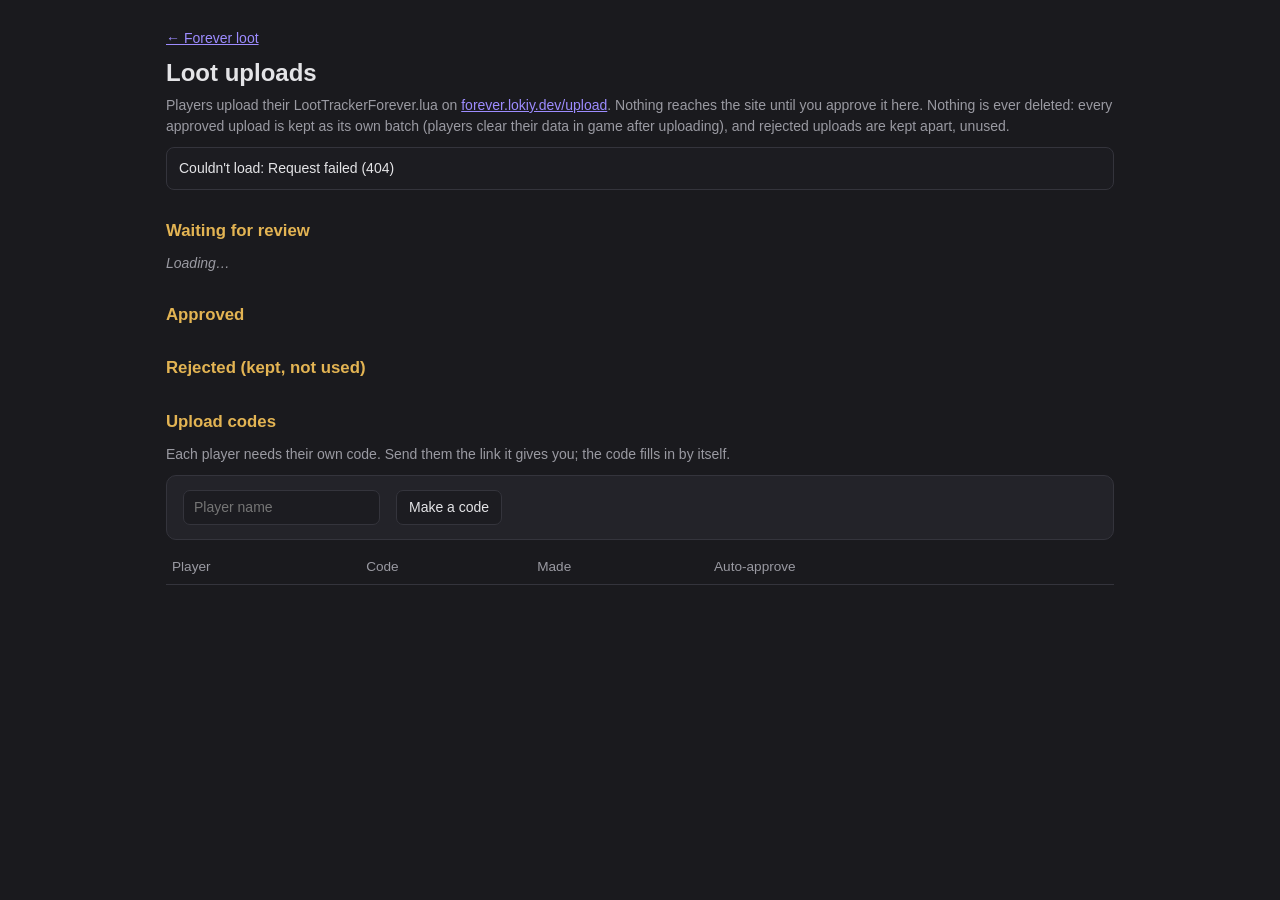
==== site/admin/index.html @ 711d1100 "Drafts: test addon, addon, format, upload service, site build, pages, tests" ====
<!doctype html>
<html lang="en">
<head>
  <meta charset="utf-8">
  <meta name="viewport" content="width=device-width, initial-scale=1">
  <title>Loot Uploads</title>
  <meta name="robots" content="noindex">
  <style>
    :root {
      color-scheme: dark;
      --bg: #1a1a1e; --panel: #232329; --panel-2: #1c1c21; --line: #34343c; --text: #e4e4e7; --muted: #9a9aa2;
      --accent: #9d8cff; --gold: #e3b453; --ok: #5fd07a; --bad: #ff6b6b;
      --mono: ui-monospace, "JetBrains Mono", Consolas, monospace;
    }
    * { box-sizing: border-box; }
    body { margin: 0; background: var(--bg); color: var(--text); font: 14px/1.5 -apple-system, "Segoe UI", Roboto, sans-serif; }
    main { max-width: 980px; margin: 0 auto; padding: 28px 16px 60px; }
    a { color: var(--accent); }
    h1 { font-size: 1.5rem; margin: 6px 0 4px; }
    h2 { font-size: 1.05rem; margin: 28px 0 10px; color: var(--gold); }
    p { color: var(--muted); margin: 0 0 10px; }
    .card { background: var(--panel); border: 1px solid var(--line); border-radius: 10px; padding: 14px 16px; margin-bottom: 10px; }
    .row { display: flex; flex-wrap: wrap; align-items: center; justify-content: space-between; gap: 8px 16px; }
    .who { font-weight: 600; font-size: 1rem; }
    .muted { color: var(--muted); }
    .facts { display: flex; flex-wrap: wrap; gap: 4px 16px; margin-top: 6px; color: var(--muted); font-size: .9rem; }
    .facts b { color: var(--text); font-weight: 600; }
    button { font: inherit; padding: 6px 12px; border-radius: 7px; border: 1px solid var(--line); background: var(--panel-2);
      color: var(--text); cursor: pointer; }
    button.ok { background: rgba(95, 208, 122, .15); border-color: rgba(95, 208, 122, .45); }
    button.bad { background: rgba(255, 107, 107, .12); border-color: rgba(255, 107, 107, .4); }
    button:disabled { opacity: .5; cursor: default; }
    input { font: inherit; padding: 6px 10px; border-radius: 7px; border: 1px solid var(--line); background: var(--panel-2); color: var(--text); }
    code { font: .85rem var(--mono); background: var(--panel-2); border: 1px solid var(--line); border-radius: 5px; padding: 1px 6px; word-break: break-all; }
    .empty { color: var(--muted); font-style: italic; }
    .note { padding: 10px 12px; border-radius: 8px; margin: 10px 0; display: none; }
    .note.on { display: block; background: var(--panel-2); border: 1px solid var(--line); }
    table { width: 100%; border-collapse: collapse; }
    td, th { text-align: left; padding: 7px 6px; border-bottom: 1px solid var(--line); vertical-align: middle; }
    th { color: var(--muted); font-weight: 500; font-size: .85rem; }
    .tbl { overflow-x: auto; }
    .warn { margin-top: 8px; padding: 7px 10px; border-radius: 7px; background: rgba(227, 180, 83, .1);
      border: 1px solid rgba(227, 180, 83, .4); color: var(--gold); font-size: .9rem; }
    details.batches { margin-top: 8px; }
    details.batches summary { cursor: pointer; color: var(--muted); font-size: .9rem; }
    .batch { border-top: 1px solid var(--line); padding: 8px 0 2px; margin-top: 8px; }
    .preview { margin-top: 10px; border-top: 1px solid var(--line); padding-top: 10px; }
    .preview h3 { font-size: .95rem; margin: 14px 0 6px; color: var(--text); }
    .preview table { font-size: .85rem; }
    .preview td, .preview th { padding: 4px 6px; vertical-align: top; }
    .preview details summary { cursor: pointer; color: var(--accent); margin: 10px 0 4px; }
    .num { text-align: right; white-space: nowrap; }
    .small { font-size: .8rem; color: var(--muted); }
    .q0 { color: #9d9d9d; } .q1 { color: #fff; } .q2 { color: #1eff00; } .q3 { color: #4a9eff; } .q4 { color: #b56bff; } .q5 { color: #ff8000; }
    a.q0, a.q1, a.q2, a.q3, a.q4, a.q5 { text-decoration: none; }
  </style>
</head>
<body>
<main>
  <a href="/">← Forever loot</a>
  <h1>Loot uploads</h1>
  <p>Players upload their LootTrackerForever.lua on <a href="/upload/" target="_blank" rel="noopener">forever.lokiy.dev/upload</a>.
    Nothing reaches the site until you approve it here. Nothing is ever deleted: every approved upload is kept as its own batch
    (players clear their data in game after uploading), and rejected uploads are kept apart, unused.</p>
  <div class="note" id="note" role="status"></div>

  <h2>Waiting for review</h2>
  <div id="queue"><p class="empty">Loading…</p></div>

  <h2>Approved</h2>
  <div id="approved"></div>

  <h2>Rejected (kept, not used)</h2>
  <div id="rejected"></div>

  <h2>Upload codes</h2>
  <p>Each player needs their own code. Send them the link it gives you; the code fills in by itself.</p>
  <form class="row card" id="new-code" style="justify-content:flex-start">
    <input id="new-name" placeholder="Player name" maxlength="24" required>
    <button type="submit">Make a code</button>
  </form>
  <div class="tbl"><table><thead><tr><th>Player</th><th>Code</th><th>Made</th><th title="Uploads with this code skip the review">Auto-approve</th><th></th></tr></thead><tbody id="codes"></tbody></table></div>
</main>
<script>
  "use strict";
  const $ = (id) => document.getElementById(id);
  const el = (tag, props, ...kids) => { const e = document.createElement(tag); Object.assign(e, props || {}); e.append(...kids); return e; };
  const when = (t) => t ? new Date(t * 1000).toLocaleString() : "–";
  const day = (t) => t ? new Date(t * 1000).toLocaleDateString() : "–";
  const kb = (n) => n >= 1048576 ? `${(n / 1048576).toFixed(1)} MB` : `${Math.max(1, Math.round(n / 1024))} KB`;
  const sizeText = (size, stored) => kb(size) + (stored != null ? ` (${kb(stored)} stored)` : "");
  const note = (text) => { $("note").textContent = text; $("note").className = "note on"; };

  async function api(path, body) {
    const r = await fetch("/admin/api/" + path, body === undefined ? {} : {
      method: "POST", headers: { "Content-Type": "application/json" }, body: JSON.stringify(body) });
    const j = await r.json().catch(() => ({}));
    if (!r.ok) throw new Error(j.error || `Request failed (${r.status})`);
    return j;
  }
  function facts(u) {
    const types = Object.entries(u.eventTypes || {}).map(([k, n]) => `${n} ${k}`).join(", ");
    const f = el("div", { className: "facts" });
    for (const [k, v] of [["Characters", (u.characters || []).join(", ") || "–"], ["Corpses", u.corpses], ["Items", u.items],
      ["Boss fights", u.bosses], ["Events", u.events + (types ? ` (${types})` : "")], ["Dates", `${day(u.from)} – ${day(u.to)}`],
      ["Size", sizeText(u.size, u.stored)], ["Addon", (u.addons && u.addons.length ? u.addons.join(", ") : "–") + ` (format ${u.format})`]])
      f.append(el("span", {}, `${k} `, el("b", { textContent: String(v) })));
    return f;
  }
  function render(d) {
    const q = $("queue"); q.innerHTML = "";
    if (!d.queue.length) q.append(el("p", { className: "empty", textContent: "Nothing waiting." }));
    for (const u of d.queue) {
      const ok = el("button", { className: "ok", textContent: "Approve" });
      const no = el("button", { className: "bad", textContent: "Reject" });
      ok.onclick = () => act("approve", u, `Approved ${u.player}'s upload. forever.lokiy.dev includes it within 5 minutes.`);
      no.onclick = () => { if (confirm(`Reject ${u.player}'s upload? It's kept under Rejected and not used.`)) act("reject", u, `Rejected ${u.player}'s upload.`); };
      const card = el("div", { className: "card" },
        el("div", { className: "row" }, el("span", { className: "who", textContent: u.player }),
          el("span", { className: "muted", textContent: `uploaded ${when(u.at)}` }),
          el("span", {}, previewButton(u), " ", ok, " ", no)),
        facts(u));
      if (u.overlapsUntil) card.append(el("div", { className: "warn", textContent:
        `Starts before the end of ${u.player}'s approved data (${day(u.overlapsUntil)}): they didn't clear after their last upload. ` +
        "Events in both count once." }));
      q.append(card);
    }
    playerList($("approved"), d.approved, "approvedAt", "approved");
    playerList($("rejected"), d.rejected, "rejectedAt", "rejected");
    const c = $("codes"); c.innerHTML = "";
    for (const k of d.codes) {
      const link = `${location.origin}/loot/upload#code=${encodeURIComponent(k.code)}`;
      const copy = el("button", { textContent: "Copy link" });
      copy.onclick = async () => { try { await navigator.clipboard.writeText(link); note(`Link for ${k.name} copied.`); } catch (e) { prompt("Link:", link); } };
      // Auto-approve: uploads with this code skip the review (for Lokiy's own uploads)
      const auto = el("input", { type: "checkbox", checked: !!k.auto, title: "Uploads with this code skip the review" });
      auto.onchange = () => api("auto", { code: k.code, on: auto.checked }).then(
        () => note(`Auto-approve ${auto.checked ? "on" : "off"} for ${k.name}.`), (e) => { note(e.message); load(); });
      const revoke = el("button", { className: "bad", textContent: "Revoke" });
      revoke.onclick = () => { if (confirm(`Revoke ${k.name}'s code? Their uploads stop working.`)) api("revoke", { code: k.code }).then(() => { note(`Revoked ${k.name}'s code.`); load(); }, (e) => note(e.message)); };
      c.append(el("tr", {}, el("td", { textContent: k.name }), el("td", {}, el("code", { textContent: k.code })),
        el("td", { className: "muted", textContent: k.revoked ? `revoked ${day(k.revoked)}` : day(k.created) }),
        el("td", {}, k.revoked ? "" : auto),
        el("td", {}, ...(k.revoked ? [] : [copy, " ", revoke]))));
    }
    if (!d.codes.length) c.append(el("tr", {}, el("td", { colSpan: 5, className: "empty", textContent: "No codes yet." })));
  }
  // Every batch of a player, with the totals over all of them.
  function playerList(host, byPlayer, atKey, verb) {
    host.innerHTML = "";
    const players = Object.keys(byPlayer || {});
    if (!players.length) host.append(el("p", { className: "empty", textContent: "None yet." }));
    for (const p of players) {
      const list = byPlayer[p];
      const sum = (k) => list.reduce((a, u) => a + (u[k] || 0), 0);
      const from = Math.min(...list.map((u) => u.from || Infinity)), to = Math.max(...list.map((u) => u.to || 0));
      const det = el("details", { className: "batches" }, el("summary", { textContent: `${list.length} upload${list.length > 1 ? "s" : ""}` }));
      for (const u of list.slice().reverse())
        det.append(el("div", { className: "batch" },
          el("div", { className: "row" }, el("span", { className: "muted", textContent: `${verb} ${when(u[atKey])}, uploaded ${when(u.at)}` }),
            previewButton(u)), facts(u)));
      host.append(el("div", { className: "card" },
        el("div", { className: "row" }, el("span", { className: "who", textContent: list[0].player || p }),
          el("span", { className: "muted", textContent: `${sum("events")} events · ${sum("drops")} drops · ${sizeText(sum("size"), sum("stored"))} · ` +
            `${day(isFinite(from) ? from : 0)} – ${day(to)}` })),
        det));
    }
  }
  // What's in an upload (preview.py on the server): runs, outside zones, mobs, items. Read only.
  const gold = (cu) => !cu ? "–" : cu >= 10000 ? `${Math.floor(cu / 10000)}g ${Math.floor(cu / 100) % 100}s` : `${Math.floor(cu / 100)}s ${cu % 100}c`;
  const mins = (a, b) => a && b && b > a ? `${Math.round((b - a) / 60)} min` : "–";
  const time = (t) => t ? new Date(t * 1000).toLocaleString([], { dateStyle: "short", timeStyle: "short" }) : "–";
  function previewButton(u) {
    const b = el("button", { textContent: "Show what's in it" });
    b.onclick = async () => {
      const card = b.closest(".card, .batch");
      const old = card.querySelector(":scope > .preview");
      if (old) { old.remove(); b.textContent = "Show what's in it"; return; }
      b.disabled = true; b.textContent = "Reading the file…";
      try { card.append(showPreview(u, await api("preview?id=" + encodeURIComponent(u.id)))); b.textContent = "Hide"; }
      catch (e) { note(`Couldn't read ${u.player}'s upload: ${e.message}`); b.textContent = "Show what's in it"; }
      b.disabled = false;
    };
    return b;
  }
  // What's in an upload (preview.py): mobs, items, boss fights. Names come from Wowhead on the public site, so IDs here.
  const WOWHEAD = "https://www.wowhead.com";  // same address as site/index.html; TODO 3.5 confirms it for Forever
  function showPreview(u, p) {
    const box = el("div", { className: "preview" });
    box.append(el("p", { textContent: `${p.events} events: ${p.new} new, ${p.known} already in ${u.player}'s other approved uploads (${p.approvedBatches}).` }));
    const list = (title, rows) => {
      const d = el("details", {}, el("summary", { textContent: `${title} (${rows.length})` }));
      for (const r of rows) d.append(el("div", { className: "small" }, r));
      box.append(d);
    };
    const link = (kind, id, text) => el("a", { href: `${WOWHEAD}/${kind}=${id}`, target: "_blank", rel: "noopener", textContent: text });
    list("Mobs", p.mobs.map((m) => el("span", {}, link("npc", m.id, m.name || `NPC ${m.id}`), ` ${m.corpses} corpses`)));
    list("Items", p.items.map((i) => el("span", { className: `q${i.q ?? 1}` }, link("item", i.id, `item ${i.id}`), ` ×${i.n}`)));
    list("Boss fights", p.bosses.map((b) => el("span", { textContent: `${b.name || b.encounter}: ${b.ok ? "killed" : "wipe"}${b.inst ? `, ${b.inst}` : ""}` })));
    return box;
  }
  async function act(action, u, done) {
    try { await api(action, { id: u.id }); note(done); } catch (e) { note(e.message); }
    load();
  }
  async function load() {
    try { render(await api("list")); } catch (e) { note(`Couldn't load: ${e.message}`); }
  }
  $("new-code").addEventListener("submit", async (e) => {
    e.preventDefault();
    try {
      const j = await api("code", { name: $("new-name").value.trim() });
      $("new-name").value = "";
      note(`Made a code for ${j.name}. Use "Copy link" below to send it.`);
    } catch (err) { note(err.message); }
    load();
  });
  load();
</script>
</body>
</html>
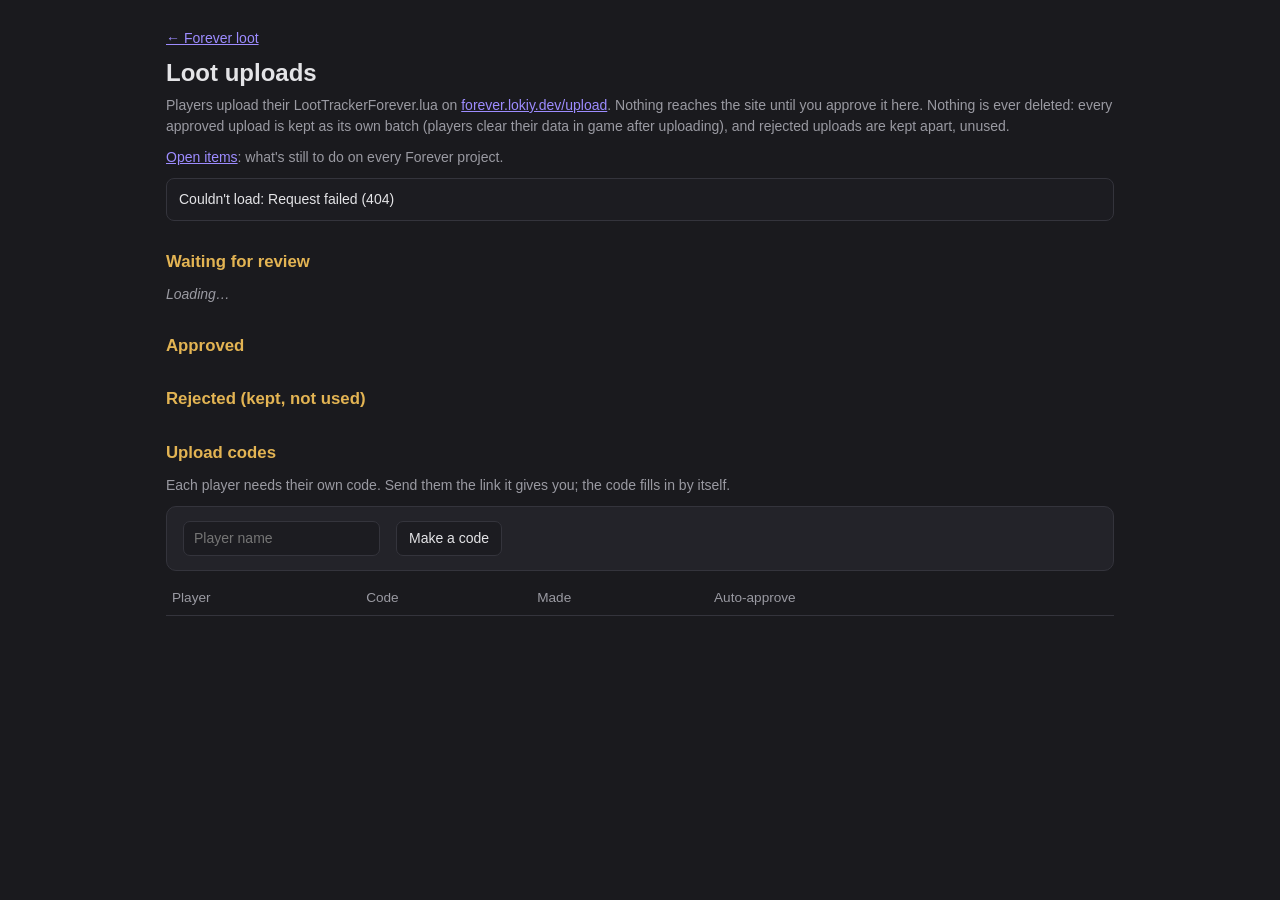
==== commit 93c118b6: "Admin page: link to the open items page Co-Authored-By: Claude Opus 5.5 <noreply@anthropic.com>" ====
--- a/site/admin/index.html
+++ b/site/admin/index.html
@@ -62,6 +62,7 @@
   <p>Players upload their LootTrackerForever.lua on <a href="/upload/" target="_blank" rel="noopener">forever.lokiy.dev/upload</a>.
     Nothing reaches the site until you approve it here. Nothing is ever deleted: every approved upload is kept as its own batch
     (players clear their data in game after uploading), and rejected uploads are kept apart, unused.</p>
+  <p><a href="/admin/todo/">Open items</a>: what's still to do on every Forever project.</p>
   <div class="note" id="note" role="status"></div>
 
   <h2>Waiting for review</h2>
@@ -101,7 +102,7 @@
   function facts(u) {
     const types = Object.entries(u.eventTypes || {}).map(([k, n]) => `${n} ${k}`).join(", ");
     const f = el("div", { className: "facts" });
-    for (const [k, v] of [["Characters", (u.characters || []).join(", ") || "–"], ["Corpses", u.corpses], ["Items", u.items],
+    for (const [k, v] of [["Characters", (u.characters || []).join(", ") || "–"], ["Kills", u.kills], ["Corpses", u.corpses], ["Items", u.items], ["From", u.via || "addon"],
       ["Boss fights", u.bosses], ["Events", u.events + (types ? ` (${types})` : "")], ["Dates", `${day(u.from)} – ${day(u.to)}`],
       ["Size", sizeText(u.size, u.stored)], ["Addon", (u.addons && u.addons.length ? u.addons.join(", ") : "–") + ` (format ${u.format})`]])
       f.append(el("span", {}, `${k} `, el("b", { textContent: String(v) })));
@@ -129,7 +130,7 @@
     playerList($("rejected"), d.rejected, "rejectedAt", "rejected");
     const c = $("codes"); c.innerHTML = "";
     for (const k of d.codes) {
-      const link = `${location.origin}/loot/upload#code=${encodeURIComponent(k.code)}`;
+      const link = `${location.origin}/upload/#code=${encodeURIComponent(k.code)}`;
       const copy = el("button", { textContent: "Copy link" });
       copy.onclick = async () => { try { await navigator.clipboard.writeText(link); note(`Link for ${k.name} copied.`); } catch (e) { prompt("Link:", link); } };
       // Auto-approve: uploads with this code skip the review (for Lokiy's own uploads)
